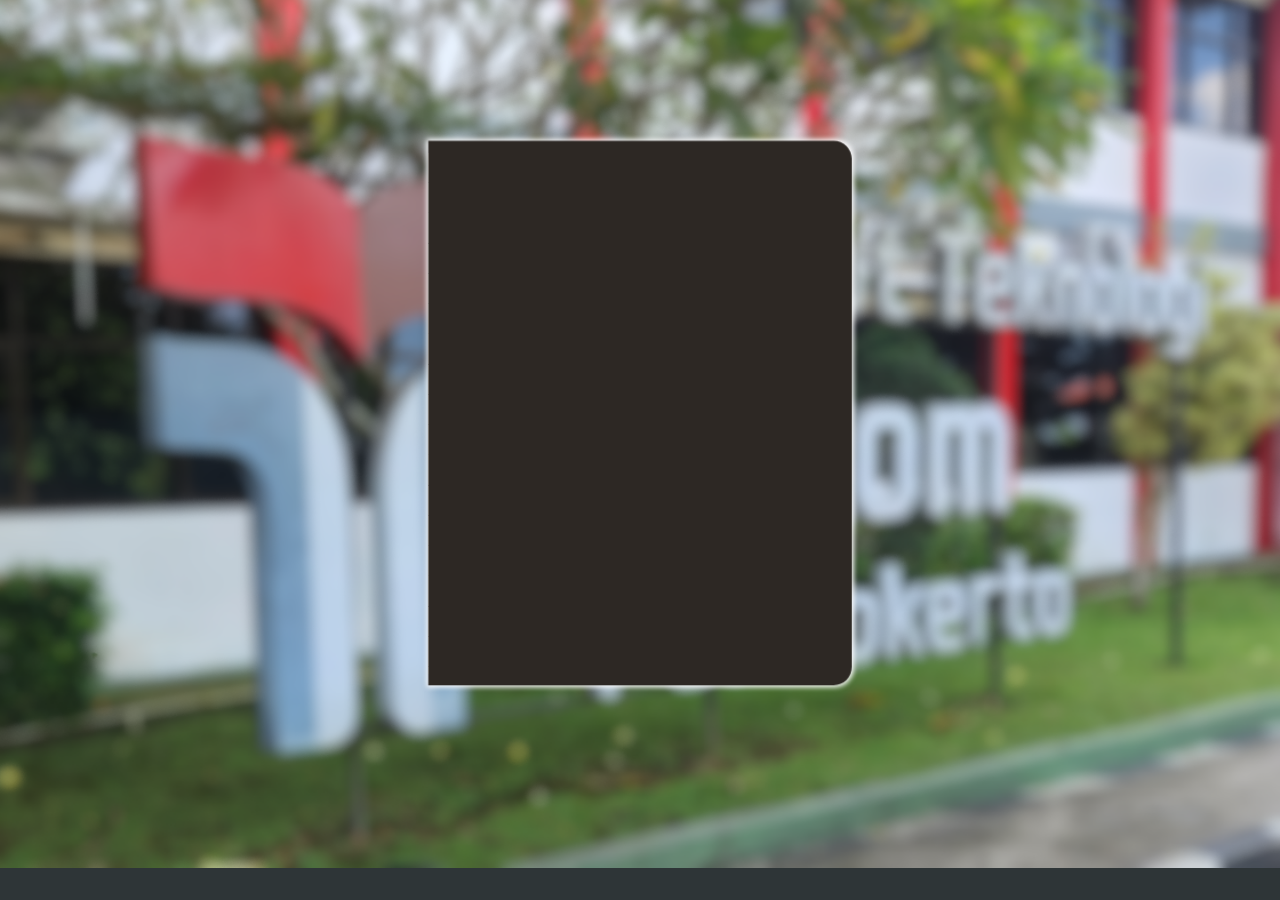
==== testing.html @ c2d32162 "19 August" ====
<!DOCTYPE html>
<html lang="en">
  <head>
    <meta charset="UTF-8" />
    <meta name="viewport" content="width=device-width, initial-scale=1.0" />
    <title>Document</title>

    <link rel="stylesheet" href="style.css" />
    <link
      rel="stylesheet"
      href="https://cdnjs.cloudflare.com/ajax/libs/font-awesome/6.4.0/css/all.min.css"
    />
  </head>
  <body>
    <div class="book">
      <input type="checkbox" id="checkbox-cover" />
      <input type="checkbox" id="checkbox-page1" />
      <input type="checkbox" id="checkbox-page2" />
      <input type="checkbox" id="checkbox-page3" />
      <input type="checkbox" id="checkbox-page4" />
      <input type="checkbox" id="checkbox-page5" />
      <input type="checkbox" id="checkbox-page6" />
      <input type="checkbox" id="checkbox-page7" />
      <input type="checkbox" id="checkbox-page8" />
      <input type="checkbox" id="checkbox-page9" />
      <input type="checkbox" id="checkbox-page10" />
      <input type="checkbox" id="checkbox-page11" />
      <input type="checkbox" id="checkbox-page12" />
      <input type="checkbox" id="checkbox-page13" />
      <input type="checkbox" id="checkbox-page14" />
      <input type="checkbox" id="checkbox-page15" />
      
      <div class="book">
        <div class="cover">
          <label for="checkbox-cover"></label>
        </div>

        <!-- Page 1 -->
        <div class="page" id="page1">
          <div class="front-page">
            <h2>Pertemuan</h2>
            <p style="padding-top: 10px;">
              Dilorong kampus yang ramai,
            </p>
            <p style="padding-top: 1px;">
              Aku melihatmu pertama kali,
            </p>
            <p style="padding-top: 1px;">
              Tanpa kata yang melambung tinggi,
            </p>
            <p style="padding-top: 1px;">
              Kamu menyapaku, ...
            </p><br>
            <p></p>
            <p style="padding-top: 1px;">
              Kehadiranmu membawa nuansa baru,
            </p>
            <p style="padding-top: 1px;">
              Menjadi tokoh utama dalam kisah,
            </p> 
            <p style="padding-top: 1px;">
              Yang tertulis dalam buku,
            </p>
            <p style="padding-top: 1px;">
              Menjadi cerita yang sederhana
            </p>
            <label class="prev" for="checkbox-cover">
              <i class="fas fa-chevron-left"></i>
            </label>
            <label class="next" for="checkbox-page1">
              <i class="fas fa-chevron-right"></i>
            </label>
          </div>
          <div class="back-page">
            <img src="page1.png" />
            <label class="prev" for="checkbox-page1">
              <i class="fas fa-chevron-left"></i>
            </label>
          </div>
        </div>

        <!-- Page 2 -->
        <div class="page" id="page2">
          <div class="front-page">
            <h2>Kamu</h2>
            <img src="layer1.png" alt="">
            <p style="padding-top: 10px;">
              Ditengah gurun pasir yang gersang,
            </p>
            <p style="padding-top: 1px;">
              Aku berjalan mencari harapan,
            </p>
            <p style="padding-top: 1px;">
              Yang bukan sekedar fatamorgana,
            </p>
            <p style="padding-top: 1px;">
              Dibawah terik sang matahari,
            </p>
            <p style="padding-top: 1px;">
              Ku tundukkan kepala,
            </p>
            <p style="padding-top: 1px;">
              mencium permadani terbang yang ku tunggangi,
            </p> 
            <p style="padding-top: 1px;">
              Memohon kepada Tuhan, untuk selalu didekatkan
            </p>
            <label class="prev" for="checkbox-page1">
              <i class="fas fa-chevron-left"></i>
            </label>
            <label class="next" for="checkbox-page2">
              <i class="fas fa-chevron-right"></i>
            </label>
          </div>
          <div class="back-page">
            <img src="page3.png" style="height: 90%; margin-top: 20px;"/>
            <label class="prev" for="checkbox-page2">
              <i class="fas fa-chevron-left"></i>
            </label>
          </div>
        </div>

        <!-- Page 3 -->
        <div class="page" id="page3">
          <div class="front-page">
            <h2>Harapan</h2>
            <p style="padding-top: 10px;">
              Lorem ipsum dolor sit amet consectetur,
            </p>
            <p style="padding-top: 1px;">
              Lorem ipsum dolor sit amet consectetur,
            </p>
            <p style="padding-top: 1px;">
              Lorem ipsum dolor sit amet consectetur,
            </p>
            <p style="padding-top: 1px;">
              Lorem ipsum dolor sit amet consectetur,
            </p>
            <p style="padding-top: 1px;">
              Lorem ipsum dolor sit amet consectetur,
            </p>
            <p style="padding-top: 1px;">
              Lorem ipsum dolor sit amet consectetur,
            </p> 
            <p style="padding-top: 1px;">
              Lorem ipsum dolor sit amet consectetur,
            </p>
            <label class="prev" for="checkbox-page2">
              <i class="fas fa-chevron-left"></i>
            </label>
            <label class="next" for="checkbox-page3">
              <i class="fas fa-chevron-right"></i>
            </label>
          </div>
        </div>

        <!-- Halaman Tambahan (4-15) -->
        <!-- Page 4 -->
        <div class="page" id="page4">
          <div class="front-page">
            <h2>Judul Halaman 4</h2>
            <p>Konten halaman 4...</p>
            <label class="prev" for="checkbox-page3">
              <i class="fas fa-chevron-left"></i>
            </label>
            <label class="next" for="checkbox-page5">
              <i class="fas fa-chevron-right"></i>
            </label>
          </div>
        </div>

        <!-- Page 5 -->
        <div class="page" id="page5">
          <div class="front-page">
            <h2>Judul Halaman 5</h2>
            <p>Konten halaman 5...</p>
            <label class="prev" for="checkbox-page4">
              <i class="fas fa-chevron-left"></i>
            </label>
            <label class="next" for="checkbox-page6">
              <i class="fas fa-chevron-right"></i>
            </label>
          </div>
        </div>

        <!-- Page 6 -->
        <div class="page" id="page6">
          <div class="front-page">
            <h2>Judul Halaman 6</h2>
            <p>Konten halaman 6...</p>
            <label class="prev" for="checkbox-page5">
              <i class="fas fa-chevron-left"></i>
            </label>
            <label class="next" for="checkbox-page7">
              <i class="fas fa-chevron-right"></i>
            </label>
          </div>
        </div>

        <!-- Page 7 -->
        <div class="page" id="page7">
          <div class="front-page">
            <h2>Judul Halaman 7</h2>
            <p>Konten halaman 7...</p>
            <label class="prev" for="checkbox-page6">
              <i class="fas fa-chevron-left"></i>
            </label>
            <label class="next" for="checkbox-page8">
              <i class="fas fa-chevron-right"></i>
            </label>
          </div>
        </div>

        <!-- Page 8 -->
        <div class="page" id="page8">
          <div class="front-page">
            <h2>Judul Halaman 8</h2>
            <p>Konten halaman 8...</p>
            <label class="prev" for="checkbox-page7">
              <i class="fas fa-chevron-left"></i>
            </label>
            <label class="next" for="checkbox-page9">
              <i class="fas fa-chevron-right"></i>
            </label>
          </div>
        </div>

        <!-- Page 9 -->
        <div class="page" id="page9">
          <div class="front-page">
            <h2>Judul Halaman 9</h2>
            <p>Konten halaman 9...</p>
            <label class="prev" for="checkbox-page8">
              <i class="fas fa-chevron-left"></i>
            </label>
            <label class="next" for="checkbox-page10">
              <i class="fas fa-chevron-right"></i>
            </label>
          </div>
        </div>

        <!-- Page 10 -->
        <div class="page" id="page10">
          <div class="front-page">
            <h2>Judul Halaman 10</h2>
            <p>Konten halaman 10...</p>
            <label class="prev" for="checkbox-page9">
              <i class="fas fa-chevron-left"></i>
            </label>
            <label class="next" for="checkbox-page11">
              <i class="fas fa-chevron-right"></i>
            </label>
          </div>
        </div>

        <!-- Page 11 -->
        <div class="page" id="page11">
          <div class="front-page">
            <h2>Judul Halaman 11</h2>
            <p>Konten halaman 11...</p>
            <label class="prev" for="checkbox-page10">
              <i class="fas fa-chevron-left"></i>
            </label>
            <label class="next" for="checkbox-page12">
              <i class="fas fa-chevron-right"></i>
            </label>
          </div>
        </div>

        <!-- Page 12 -->
        <div class="page" id="page12">
          <div class="front-page">
            <h2>Judul Halaman 12</h2>
            <p>Konten halaman 12...</p>
            <label class="prev" for="checkbox-page11">
              <i class="fas fa-chevron-left"></i>
            </label>
            <label class="next" for="checkbox-page13">
              <i class="fas fa-chevron-right"></i>
            </label>
          </div>
        </div>

        <!-- Page 13 -->
        <div class="page" id="page13">
          <div class="front-page">
            <h2>Judul Halaman 13</h2>
            <p>Konten halaman 13...</p>
            <label class="prev" for="checkbox-page12">
              <i class="fas fa-chevron-left"></i>
            </label>
            <label class="next" for="checkbox-page14">
              <i class="fas fa-chevron-right"></i>
            </label>
          </div>
        </div>

        <!-- Page 14 -->
        <div class="page" id="page14">
          <div class="front-page">
            <h2>Judul Halaman 14</h2>
            <p>Konten halaman 14...</p>
            <label class="prev" for="checkbox-page13">
              <i class="fas fa-chevron-left"></i>
            </label>
            <label class="next" for="checkbox-page15">
              <i class="fas fa-chevron-right"></i>
            </label>
          </div>
        </div>

        <!-- Page 15 -->
        <div class="page" id="page15">
          <div class="front-page">
            <h2>Judul Halaman 15</h2>
            <p>Konten halaman 15...</p>
            <label class="prev" for="checkbox-page14">
              <i class="fas fa-chevron-left"></i>
            </label>
          </div>
        </div>
        
      </div>
    </div>
  </body>
</html>
---- style.css ----
body {
	font-family: "Poppins", sans-serif;
	background-color: #2e3537;
	height: 90vh;
	display: flex;
	align-items: center;
	justify-content: center;
    background-image: url(bg.png);
    background-size: contain;
    background-repeat: no-repeat;
    background-size: 100%; /* Gambar akan memiliki ukuran 50% dari lebar dan tinggi elemen body */
    background-position: center; /* Gambar ditempatkan di tengah */
}

.book {
	width: 350px;
	height: 450px;
	position: relative;
	transition-duration: 1s;
	perspective: 1500;
}
.book {
    transform: scale(1.1);
    /* Other styling properties */
}

input {
	display: none;
}

.cover, .back-cover {
	background-color: #2D2824;
	width: 100%;
	height: 100%;
	border-radius: 0 15px 15px 0;
	box-shadow: 0 0 5px rgb(41, 41, 41);
	display: flex;
	align-items: center;
	justify-content: center;
	transform-origin: center left;
    box-shadow: 0 0 4px 1px rgb(255, 255, 255);
}

.cover {
	position: absolute;
	z-index: 16;
	transition: transform 1s;
}

.cover label {
	width: 100%;
	height: 100%;
	cursor: pointer;
}

.back-cover {
	position: relative;
	z-index: -1;
}

.page {
	position: absolute;
	background-color: rgb(230, 226, 198);
	width: 330px;
	height: 430px;
	border-radius: 0 15px 15px 0;
	margin-top: 10px;
	transform-origin: left;
	transform-style: preserve-3d;
	transform: rotateY(0deg);
	transition-duration: 2.5s;
}

.page img {
	width: 100%;
	height: 100%;
	border-radius: 15px 0 0 15px;
}

.front-page {
	position: absolute;
	width: 100%;
	height: 100%;
	backface-visibility: hidden;
	box-sizing: border-box;
	padding: 1rem;
	background: repeating-linear-gradient(
		to bottom,
		rgb(230, 226, 198),
		rgb(230, 226, 198) 24px,
		#000000 25px
	);
	font-family: "Poppins", sans-serif;
	font-size: 16px; /* Pastikan ukuran font konsisten */
	line-height: 24px; /* Sesuaikan dengan tinggi garis */
}

.front-page h2{
	margin-top: 8px;
}

.front-page p {
	margin: 0; /* Hilangkan margin default */
	padding-left: 5px; /* Opsional, untuk memberi jarak dari garis kiri */
}


.back-page {
	transform: rotateY(180deg);
	position: absolute;
	width: 100%;
	height: 100%;
	backface-visibility: hidden;
	z-index: 99;
}

.back-page img{
	padding-left: 50px;
	margin-top: -25px;
	width: 275px;
	height: 500px;
}

.ribbon {
    position: absolute;
    bottom: -30px; /* Mengatur posisi pita sedikit di bawah buku */
    left: 5%;
    width: 20px;
    height: 100px;
    background-color: #12100e; /* Warna pita */
    color: white;
	cursor: pointer;
    text-align: center;
	z-index: -1;
    line-height: 40px;
    font-size: 16px;
    font-weight: bold;
    border-radius: 0 0 5px 5px; /* Memberikan sedikit lengkungan di sudut bawah */
    box-shadow: 0 3px 6px rgb(255, 255, 255);
  }

  .ribbon::before {
    left: -10px;
    border-color: #B65FCF transparent transparent transparent; /* Warna pita pada segitiga kiri */
  }
  
  .ribbon::after {
    right: -10px;
    border-color: #B65FCF transparent transparent transparent; /* Warna pita pada segitiga kanan */
  }
  

.next, .prev {
	position: absolute;
	bottom: 1em;
	cursor: pointer;
    color: black; 
}

.next {
	right: 1em;
}

.prev {
	left: 1em;
}

.front-page .prev{
	display: none;
}

.front-page img{
	display: none;
}

#page1 {
	z-index: 15;
}

#page2 {
	z-index: 14;
}

#page3 {
	z-index: 13;
}

#page4 {
	z-index: 12;
}
#page5 {
	z-index: 11;
}
#page6 {
	z-index: 10;
}
#page7 {
	z-index: 9;
}
#page8 {
	z-index: 8;
}
#page9 {
	z-index: 7;
}
#page10 {
	z-index: 6;
}
#page11 {
	z-index: 5;
}
#page12 {
	z-index: 4;
}
#page13 {
	z-index: 3;
}
#page14 {
	z-index: 2;
}
#page15 {
	z-index: 1;
}

#checkbox-cover:checked ~ .book {
	transform: translateX(200px);
}

#checkbox-cover:checked ~ .book .cover {
	transition: transform 1.5s, z-index 0.5s 0.5s;
	transform: rotateY(-180deg);
	z-index: 1;
}

#checkbox-cover:checked ~ .book .page {
	transition: transform 1.5s, z-index 0.01s 0.5s;
	box-shadow: 0 0 3px rgb(99, 98, 98);
}

#checkbox-page1:checked ~ .book #page1 {
	transform: rotateY(-180deg);
	z-index: 2;
}

#checkbox-page2:checked ~ .book #page2 {
	transform: rotateY(-180deg);
	z-index: 3;
}

#checkbox-page3:checked ~ .book #page3 {
	transform: rotateY(-180deg);
	z-index: 4;
}
#checkbox-page4:checked ~ .book #page4 {
	transform: rotateY(-180deg);
	z-index: 5;
}
#checkbox-page5:checked ~ .book #page5 {
	transform: rotateY(-180deg);
	z-index: 6;
}
#checkbox-page6:checked ~ .book #page6 {
	transform: rotateY(-180deg);
	z-index: 7;
}
#checkbox-page7:checked ~ .book #page7 {
	transform: rotateY(-180deg);
	z-index: 8;
}
#checkbox-page8:checked ~ .book #page8 {
	transform: rotateY(-180deg);
	z-index: 9;
}
#checkbox-page9:checked ~ .book #page9 {
	transform: rotateY(-180deg);
	z-index: 10;
}
#checkbox-page10:checked ~ .book #page10 {
	transform: rotateY(-180deg);
	z-index: 11;
}
#checkbox-page11:checked ~ .book #page11 {
	transform: rotateY(-180deg);
	z-index: 12;
}
#checkbox-page12:checked ~ .book #page12 {
	transform: rotateY(-180deg);
	z-index: 13;
}
#checkbox-page13:checked ~ .book #page13 {
	transform: rotateY(-180deg);
	z-index: 14;
}
#checkbox-page14:checked ~ .book #page14 {
	transform: rotateY(-180deg);
	z-index: 15;
}
#checkbox-page15:checked ~ .book #page15 {
	transform: rotateY(-180deg);
	z-index: 16;
}

#background-music {
    display: none; /* Menyembunyikan kontrol audio */
}

/* Media query for mobile devices */
@media (max-width: 600px){
	body {
		background-size: auto;
		background-repeat: no-repeat;
		background-position: center; /* Gambar ditempatkan di tengah */
	}

	#checkbox-cover:checked ~ .book {
		transform: none
	}

	.back-page .prev{
		display: none;
	}

	.front-page .prev{
		display: block;
	}

	.front-page h2{
		margin-bottom: 27px;
	}

	.front-page p {
		padding-top: 35px;
	}

	.front-page img{
		display: block;
		padding-left: 25px;
		width: 250px;
		height: 100px;
		padding-bottom: 17px;
	}

	.back-page img{
		display: none;
	}
}
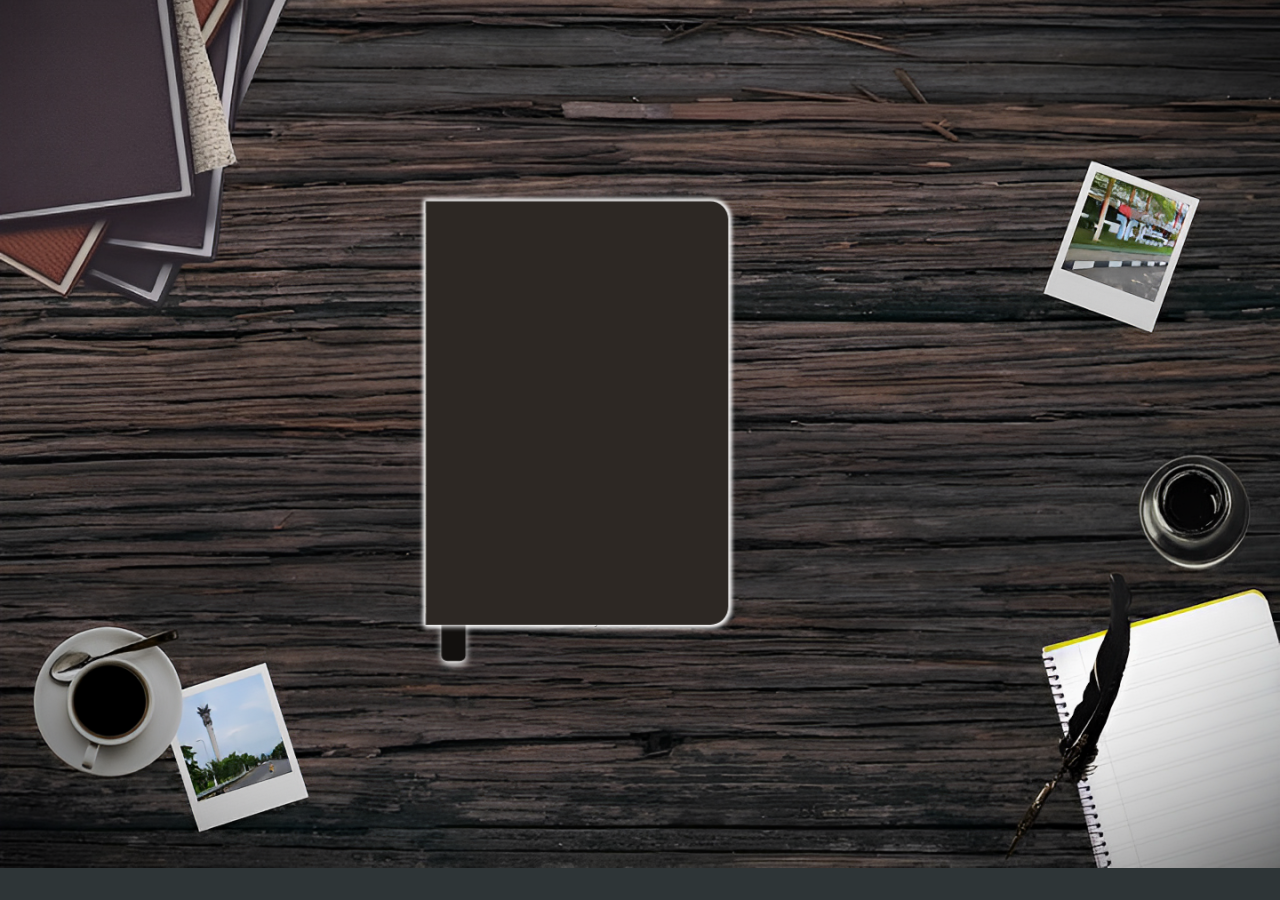
==== commit a254b0a1: "new" ====
--- a/testing.html
+++ b/testing.html
@@ -12,315 +12,514 @@
     />
   </head>
   <body>
+    
     <div class="book">
-      <input type="checkbox" id="checkbox-cover" />
-      <input type="checkbox" id="checkbox-page1" />
-      <input type="checkbox" id="checkbox-page2" />
-      <input type="checkbox" id="checkbox-page3" />
-      <input type="checkbox" id="checkbox-page4" />
-      <input type="checkbox" id="checkbox-page5" />
-      <input type="checkbox" id="checkbox-page6" />
-      <input type="checkbox" id="checkbox-page7" />
-      <input type="checkbox" id="checkbox-page8" />
-      <input type="checkbox" id="checkbox-page9" />
-      <input type="checkbox" id="checkbox-page10" />
-      <input type="checkbox" id="checkbox-page11" />
-      <input type="checkbox" id="checkbox-page12" />
-      <input type="checkbox" id="checkbox-page13" />
-      <input type="checkbox" id="checkbox-page14" />
-      <input type="checkbox" id="checkbox-page15" />
-      
-      <div class="book">
-        <div class="cover">
-          <label for="checkbox-cover"></label>
+        <input type="checkbox" id="checkbox-cover" />
+        <input type="checkbox" id="checkbox-page1" />
+        <input type="checkbox" id="checkbox-page2" />
+        <input type="checkbox" id="checkbox-page3" />
+        <input type="checkbox" id="checkbox-page4" />
+        <input type="checkbox" id="checkbox-page5" />
+        <input type="checkbox" id="checkbox-page6" />
+        <input type="checkbox" id="checkbox-page7" />
+        <input type="checkbox" id="checkbox-page8" />
+        <input type="checkbox" id="checkbox-page9" />
+        <input type="checkbox" id="checkbox-page10" />
+        <input type="checkbox" id="checkbox-page11" />
+        <input type="checkbox" id="checkbox-page12" />
+        <input type="checkbox" id="checkbox-page13" />
+        <input type="checkbox" id="checkbox-page14" />
+        <input type="checkbox" id="checkbox-page15" />
+        <div class="book">
+            <div class="cover">
+                <label for="checkbox-cover"></label>
+            </div>
+            <div class="page" id="page1">
+                <div class="front-page" style="text-align: center;">
+                    <div class="warning"></div>
+                    <h2>...</h2>
+                    <p style="padding-top: 10px;">
+                        ...
+                    </p>
+
+                    <label class="prev" for="checkbox-cover"
+                        ><i class="fas fa-chevron-left"></i
+                    ></label>
+                    <label class="next" for="checkbox-page1"
+                        ><i class="fas fa-chevron-right"></i
+                    ></label>
+                </div>
+                <div class="back-page">
+                    <img src="page1.png" />
+                    <label class="prev" for="checkbox-page1"
+                        ><i class="fas fa-chevron-left"></i
+                    ></label>
+                </div>
+            </div>
+            <div class="page" id="page2">
+                <div class="front-page">
+                    <h2>...</h2>
+                    <div class="text-with-image">
+                        <img src="layer1.png" alt="Image">
+                        <div class="text-wrapper">
+                            <p class="first-line">Tentangmu,</p>
+                            <p class="second-line">Yang takan cukup jika kutulis dalam buku,</p>
+                            <p class="third-line">Yang takan selesai jika ku obrolkan dalam semalam,</p>
+                        </div>
+                    </div>
+                    <p class="below-image">Yang tak pernah bosan ku ceritakan pada Tuhan, Yang selalu berputar-putar dalam pikiranku, Ini tentangmu, Yang menjadi tokoh utama dalam ceritaku.</p>
+                    <label class="prev" for="checkbox-page1"><i class="fas fa-chevron-left"></i></label>
+                    <label class="next" for="checkbox-page2"><i class="fas fa-chevron-right"></i></label>
+                </div>                
+                <div class="back-page">
+                    <img src="page3.png" style="height: 90%; margin-top: 20px;"/>
+                    <label class="prev" for="checkbox-page2"
+                        ><i class="fas fa-chevron-left"></i
+                    ></label>
+                </div>
+            </div>
+            <div class="page" id="page3">
+                <div class="front-page">
+                    <h2>...</h2>
+                    <img src="layer1.png" alt="">
+                    <p style="padding-top: 10px;">
+                        Saat aku memulai dunia yang baru di perkuliahan,
+                    </p>
+                    <p style="padding-top: 1px;">
+                        Aku melihatmu duduk di ruangan yang sama,
+                    </p>
+                    <p style="padding-top: 1px;">
+                        Tanpa aba-aba kamu menyapaku,
+                    </p>
+                    <p style="padding-top: 1px;">
+                        Kubalasa dengan memperkenalkan diriku,
+                    </p>
+                    <p style="padding-top: 1px;">
+                        Aku kira kita hanya akan berteman,
+                    </p>
+                    <p style="padding-top: 1px;">
+                        Ternyata aku menyimpan perasaan,
+                    </p> 
+                    <label class="prev" for="checkbox-page2"
+                        ><i class="fas fa-chevron-left"></i
+                    ></label>
+                    <label class="next" for="checkbox-page3"
+                        ><i class="fas fa-chevron-right"></i
+                    ></label>
+                </div>
+                <div class="back-page">
+                    <img src="page3.png" style="height: 90%; margin-top: 20px;"/>
+                    <label class="prev" for="checkbox-page3"
+                        ><i class="fas fa-chevron-left"></i
+                    ></label>
+                </div>
+            </div>
+            <div class="page" id="page4">
+                <div class="front-page">
+                    <h2>...</h2>
+                    <img src="layer1.png" alt="">
+                    <p style="padding-top: 10px;">
+                        Aku jatuh cinta terlalu dalam,
+                    </p>
+                    <p style="padding-top: 1px;">
+                        Sampai-sampai temanku memperingatkanku
+                    </p>
+                    <p style="padding-top: 1px;">
+                        untuk jangan terlalu berlebihan. Dia pun bertanya,
+                    </p>
+                    <p style="padding-top: 1px;">
+                        sampai kapan aku akan seperti ini?
+                    </p>
+                    <p style="padding-top: 1px;">
+                        Mungkin sampai Tuhan mencabut perasaan ini
+                    </p>
+                    <p style="padding-top: 1px;">
+                        dari dalam hatiku,
+                    </p> 
+                    <p style="padding-top: 1px;">
+                        Aku harap itu tak pernah terjadi.
+                    </p>
+                    <label class="prev" for="checkbox-page3"
+                        ><i class="fas fa-chevron-left"></i
+                    ></label>
+                    <label class="next" for="checkbox-page4"
+                        ><i class="fas fa-chevron-right"></i
+                    ></label>
+                </div>
+                <div class="back-page">
+                    <img src="page3.png" style="height: 90%; margin-top: 20px;"/>
+                    <label class="prev" for="checkbox-page4"
+                        ><i class="fas fa-chevron-left"></i
+                    ></label>
+                </div>
+            </div>
+            <div class="page" id="page5">
+                <div class="front-page">
+                    <h2>...</h2>
+                    <img src="layer1.png" alt="">
+                    <p style="padding-top: 10px;">
+                        Aku tau aku bisa jatuh cinta lagi ,
+                    </p>
+                    <p style="padding-top: 1px;">
+                        Kepada orang yang mungkin baru ku kenal,
+                    </p>
+                    <p style="padding-top: 1px;">
+                        Dengan perasaan yang sama
+                    </p>
+                    <p style="padding-top: 1px;">
+                        seperti yang kurasakan padamu saat ini,
+                    </p>
+                    <p style="padding-top: 1px;">
+                        Atau mungkin lebih besar,
+                    </p>
+                    <p style="padding-top: 1px;">
+                        Tapi ini bukan tentang berlebihannya pikiranku,
+                    </p> 
+                    <p style="padding-top: 1px;">
+                        Ini tentang aku yang saat ini cuma mau kamu.
+                    </p>
+                    <label class="prev" for="checkbox-page4"
+                        ><i class="fas fa-chevron-left"></i
+                    ></label>
+                    <label class="next" for="checkbox-page5"
+                        ><i class="fas fa-chevron-right"></i
+                    ></label>
+                </div>
+                <div class="back-page">
+                    <img src="page3.png" style="height: 90%; margin-top: 20px;"/>
+                    <label class="prev" for="checkbox-page5"
+                        ><i class="fas fa-chevron-left"></i
+                    ></label>
+                </div>
+            </div>
+            <div class="page" id="page6">
+                <div class="front-page">
+                    <h2>...</h2>
+                    <img src="layer1.png" alt="">
+                    <p style="padding-top: 10px;">
+                        Aku adalah seorang musafir,
+                    </p>
+                    <p style="padding-top: 1px;">
+                        Yang berjalan ditengah padang harapan mencari oasis kebahagiaan, bukan sekedar fatamorgana.
+                    </p>
+                    <!-- <p style="padding-top: 1px;">
+                        Bukan sekedar fatamorgana,
+                    </p> -->
+                    <p style="padding-top: 1px;">
+                        Aku adalah aladin,
+                    </p>
+                    <p style="padding-top: 1px;">
+                        Yang duduk diatas permadani terbang,
+                    </p>
+                    <p style="padding-top: 1px;">
+                        Sambil kucium dan kubisikan segalanya padanya,
+                    </p> 
+                    <p style="padding-top: 1px;">
+                        Berharap didengar oleh Sang Pencipta.
+                    </p>
+                    <label class="prev" for="checkbox-page5"
+                        ><i class="fas fa-chevron-left"></i
+                    ></label>
+                    <label class="next" for="checkbox-page6"
+                        ><i class="fas fa-chevron-right"></i
+                    ></label>
+                </div>
+                <div class="back-page">
+                    <img src="page3.png" style="height: 90%; margin-top: 20px;"/>
+                    <label class="prev" for="checkbox-page6"
+                        ><i class="fas fa-chevron-left"></i
+                    ></label>
+                </div>
+            </div>
+            <div class="page" id="page7">
+                <div class="front-page">
+                    <h2>...</h2>
+                    <img src="layer1.png" alt="">
+                    <p style="padding-top: 10px;">
+                        Temanku pernah bertanya padaku,
+                    </p>
+                    <p style="padding-top: 1px;">
+                        Apa arti kebahagiaan bagiku?
+                    </p>
+                    <p style="padding-top: 1px;">
+                        Kujawab bahwa bahagia itu ketika kita mendapatkan apa yang kita mau,
+                    </p>
+                    <p style="padding-top: 1px;">
+                        Namun, sepertinya aku salah.
+                    </p>
+                    <p style="padding-top: 1px;">
+                        Saat aku mendapatkan apa yang aku mau, aku belum tentu bahagia.
+                    </p>
+                    <p style="padding-top: 1px;">
+                        Mungkin, bahagia itu ketika kita bisa mensyukuri
+                    </p> 
+                    <p style="padding-top: 1px;">
+                        apapun yang kita punya.
+                    </p>
+                    <label class="prev" for="checkbox-page6"
+                        ><i class="fas fa-chevron-left"></i
+                    ></label>
+                    <label class="next" for="checkbox-page7"
+                        ><i class="fas fa-chevron-right"></i
+                    ></label>
+                </div>
+                <div class="back-page">
+                    <img src="page3.png" style="height: 90%; margin-top: 20px;"/>
+                    <label class="prev" for="checkbox-page7"
+                        ><i class="fas fa-chevron-left"></i
+                    ></label>
+                </div>
+            </div>
+            <div class="page" id="page8">
+                <div class="front-page">
+                    <h2>...</h2>
+                    <img src="layer1.png" alt="">
+                    <p style="padding-top: 10px;">
+                        Aku pernah bermimpi menjadi Spiderman,
+                    </p>
+                    <p style="padding-top: 1px;">
+                        Aku juga pernah bermimpi menjadi tokoh komik, mempunyai teman doraemon,
+                    </p>
+                    <p style="padding-top: 1px;">
+                        tinggal di bulan, atau mengalahkan penjahat yang menyerang sekolah.
+                    </p>
+                    <p style="padding-top: 1px;">
+                        Dari banyaknya mimpi yang pernah aku alami,
+                    </p>
+                    <p style="padding-top: 1px;">
+                        Ada satu mimpi yang aku suka dan aku semogakan
+                    </p>
+                    <p style="padding-top: 1px;">
+                        untuk menjadi kenyataan,
+                    </p> 
+                    <p style="padding-top: 1px;">
+                        Yaitu bersamamu selamanya.
+                    </p>
+                    <label class="prev" for="checkbox-page7"
+                        ><i class="fas fa-chevron-left"></i
+                    ></label>
+                    <label class="next" for="checkbox-page8"
+                        ><i class="fas fa-chevron-right"></i
+                    ></label>
+                </div>
+                <div class="back-page">
+                    <img src="page3.png" style="height: 90%; margin-top: 20px;"/>
+                    <label class="prev" for="checkbox-page8"
+                        ><i class="fas fa-chevron-left"></i
+                    ></label>
+                </div>
+            </div>
+            <div class="page" id="page9">
+                <div class="front-page">
+                    <h2>...</h2>
+                    <img src="layer1.png" alt="">
+                    <p style="padding-top: 10px;">
+                        Suatu hari, kamu bertanya padaku apa yang membuatku
+                    </p>
+                    <p style="padding-top: 1px;">
+                        suka denganmu. Aku bingung menjawabnya, 
+                    </p>
+                    <p style="padding-top: 1px;">
+                        kamu berhasil membunuhku dengan pertanyaanmu.
+                    </p>
+                    <p style="padding-top: 1px;">
+                        Aku tak bisa menjawabnya.
+                    </p>
+                    <p style="padding-top: 1px;">
+                        Karena aku suka padamu karena itu kamu,
+                    </p>
+                    <label class="prev" for="checkbox-page8"
+                        ><i class="fas fa-chevron-left"></i
+                    ></label>
+                    <label class="next" for="checkbox-page9"
+                        ><i class="fas fa-chevron-right"></i
+                    ></label>
+                </div>
+                <div class="back-page">
+                    <img src="page3.png" style="height: 90%; margin-top: 20px;"/>
+                    <label class="prev" for="checkbox-page9"
+                        ><i class="fas fa-chevron-left"></i
+                    ></label>
+                </div>
+            </div>
+            <div class="page" id="page10">
+                <div class="front-page">
+                    <h2>...</h2>
+                    <img src="layer1.png" alt="">
+                    <p style="padding-top: 10px;">
+                        Ada banyak doa yang pernah ku amalkan.
+                    </p>
+                    <p style="padding-top: 1px;">
+                        Doa menjadi orang sukses, doa menjadi pintar, 
+                    </p>
+                    <p style="padding-top: 1px;">
+                        doa makan, doa tidur, bahkan doa buka puasa.
+                    </p>
+                    <p style="padding-top: 1px;">
+                        Bukan mau sombong,
+                    </p>
+                    <p style="padding-top: 1px;">
+                        Tetapi selain doa orang tua, ada satu doaku yang paling serius. 
+                    </p>
+                    <p style="padding-top: 1px;">
+                        Yaitu ketiak aku mengamalkan doa Nabi Daud
+                    </p> 
+                    <p style="padding-top: 1px;">
+                        sambil ku sebut namamu
+                    </p>
+                    <label class="prev" for="checkbox-page9"
+                        ><i class="fas fa-chevron-left"></i
+                    ></label>
+                    <label class="next" for="checkbox-page10"
+                        ><i class="fas fa-chevron-right"></i
+                    ></label>
+                </div>
+                <div class="back-page">
+                    <img src="page3.png" style="height: 90%; margin-top: 20px;"/>
+                    <label class="prev" for="checkbox-page10"
+                        ><i class="fas fa-chevron-left"></i
+                    ></label>
+                </div>
+            </div>
+            <div class="page" id="page11">
+                <div class="front-page">
+                    <h2>...</h2>
+                    <img src="layer1.png" alt="">
+                    <p style="padding-top: 10px;">
+                        Aku tau kamu banyak yang suka.
+                    </p>
+                    <p style="padding-top: 1px;">
+                        Teman lamamu, masalalu mu, bapak-bapak tentara,
+                    </p>
+                    <p style="padding-top: 1px;">
+                        atau mungkin sepupumu juga.
+                    </p>
+                    <p style="padding-top: 1px;">
+                        Terserahlah, aku tidak peduli.
+                    </p>
+                    <p style="padding-top: 1px;">
+                        Dengan tubuh kecil ini, aku tak akan gentar sedikitpun.
+                    </p> 
+                    <label class="prev" for="checkbox-page10"
+                        ><i class="fas fa-chevron-left"></i
+                    ></label>
+                    <label class="next" for="checkbox-page11"
+                        ><i class="fas fa-chevron-right"></i
+                    ></label>
+                </div>
+                <div class="back-page">
+                    <img src="page3.png" style="height: 90%; margin-top: 20px;"/>
+                    <label class="prev" for="checkbox-page11"
+                        ><i class="fas fa-chevron-left"></i
+                    ></label>
+                </div>
+            </div>
+            <div class="page" id="page12">
+                <div class="front-page">
+                    <h2>Selamat Tidur</h2>
+                    <img src="layer1.png" alt="">
+                    <p style="padding-top: 10px;">
+                        Selamat tidur,
+                    </p>
+                    <p style="padding-top: 1px;">
+                        Tidurlah dengan senyuman,
+                    </p>
+                    <p style="padding-top: 1px;">
+                        Lupakan semua hal buruk di hari ini,
+                    </p>
+                    <p style="padding-top: 1px;">
+                        Bawa kebahagiaan kedalam mimpimu,
+                    </p>
+                    <p style="padding-top: 1px;">
+                        Sambut hari esok dengan penuh semangat dan senyuman,
+                    </p>
+                    <p style="padding-top: 1px;">
+                        Ingatlah bahwa ada orang yang ingin bertemu dedngan mu disetiap pagi,
+                    </p> 
+                    <p style="padding-top: 1px;">
+                        Istirahatlah.
+                    </p>
+                    <label class="prev" for="checkbox-page11"
+                        ><i class="fas fa-chevron-left"></i
+                    ></label>
+                    <label class="next" for="checkbox-page12"
+                        ><i class="fas fa-chevron-right"></i
+                    ></label>
+                </div>
+                <div class="back-page">
+                    <img src="page3.png" style="height: 90%; margin-top: 20px;"/>
+                    <label class="prev" for="checkbox-page12"
+                        ><i class="fas fa-chevron-left"></i
+                    ></label>
+                </div>
+            </div>
+            <div class="page" id="page13">
+                <div class="front-page">
+                    <h2>...</h2>
+                    <img src="layer1.png" alt="">
+                    <p style="padding-top: 10px;">
+                        ...
+                    </p>
+                    <label class="prev" for="checkbox-page212"
+                        ><i class="fas fa-chevron-left"></i
+                    ></label>
+                    <label class="next" for="checkbox-page13"
+                        ><i class="fas fa-chevron-right"></i
+                    ></label>
+                </div>
+                <div class="back-page">
+                    <img src="page3.png" style="height: 90%; margin-top: 20px;"/>
+                    <label class="prev" for="checkbox-page13"
+                        ><i class="fas fa-chevron-left"></i
+                    ></label>
+                </div>
+            </div>
+            <div class="page" id="page14">
+                <div class="front-page">
+                    <h2>...</h2>
+                    <img src="layer1.png" alt="">
+                    <p style="padding-top: 10px;">
+                        ...
+                    </p>
+                    
+                    <label class="prev" for="checkbox-page13"
+                        ><i class="fas fa-chevron-left"></i
+                    ></label>
+                    <label class="next" for="checkbox-page14"
+                        ><i class="fas fa-chevron-right"></i
+                    ></label>
+                </div>
+                <div class="back-page">
+                    <img src="page3.png" style="height: 90%; margin-top: 20px;"/>
+                    <label class="prev" for="checkbox-page14"
+                        ><i class="fas fa-chevron-left"></i
+                    ></label>
+                </div>
+            </div>
+            <div class="page" id="page15">
+                <div class="front-page">
+                    <h2>...</h2>
+                    <p style="padding-top: 10px;">
+                        ...
+                    </p>
+                    
+                    <label class="prev" for="checkbox-page3"
+                        ><i class="fas fa-chevron-left"></i
+                    ></label>
+                </div>
+            </div>
+            <div class="back-cover"></div>
+            
+            <!-- Pita di bagian bawah -->
+            <div class="ribbon" id="ribbon"></div>
         </div>
+    </div>
+    
 
-        <!-- Page 1 -->
-        <div class="page" id="page1">
-          <div class="front-page">
-            <h2>Pertemuan</h2>
-            <p style="padding-top: 10px;">
-              Dilorong kampus yang ramai,
-            </p>
-            <p style="padding-top: 1px;">
-              Aku melihatmu pertama kali,
-            </p>
-            <p style="padding-top: 1px;">
-              Tanpa kata yang melambung tinggi,
-            </p>
-            <p style="padding-top: 1px;">
-              Kamu menyapaku, ...
-            </p><br>
-            <p></p>
-            <p style="padding-top: 1px;">
-              Kehadiranmu membawa nuansa baru,
-            </p>
-            <p style="padding-top: 1px;">
-              Menjadi tokoh utama dalam kisah,
-            </p> 
-            <p style="padding-top: 1px;">
-              Yang tertulis dalam buku,
-            </p>
-            <p style="padding-top: 1px;">
-              Menjadi cerita yang sederhana
-            </p>
-            <label class="prev" for="checkbox-cover">
-              <i class="fas fa-chevron-left"></i>
-            </label>
-            <label class="next" for="checkbox-page1">
-              <i class="fas fa-chevron-right"></i>
-            </label>
-          </div>
-          <div class="back-page">
-            <img src="page1.png" />
-            <label class="prev" for="checkbox-page1">
-              <i class="fas fa-chevron-left"></i>
-            </label>
-          </div>
-        </div>
+    <audio autoplay loop id="background-music">
+      <source src="mimpi.mp3" type="audio/mp3"/>
+    </audio>
 
-        <!-- Page 2 -->
-        <div class="page" id="page2">
-          <div class="front-page">
-            <h2>Kamu</h2>
-            <img src="layer1.png" alt="">
-            <p style="padding-top: 10px;">
-              Ditengah gurun pasir yang gersang,
-            </p>
-            <p style="padding-top: 1px;">
-              Aku berjalan mencari harapan,
-            </p>
-            <p style="padding-top: 1px;">
-              Yang bukan sekedar fatamorgana,
-            </p>
-            <p style="padding-top: 1px;">
-              Dibawah terik sang matahari,
-            </p>
-            <p style="padding-top: 1px;">
-              Ku tundukkan kepala,
-            </p>
-            <p style="padding-top: 1px;">
-              mencium permadani terbang yang ku tunggangi,
-            </p> 
-            <p style="padding-top: 1px;">
-              Memohon kepada Tuhan, untuk selalu didekatkan
-            </p>
-            <label class="prev" for="checkbox-page1">
-              <i class="fas fa-chevron-left"></i>
-            </label>
-            <label class="next" for="checkbox-page2">
-              <i class="fas fa-chevron-right"></i>
-            </label>
-          </div>
-          <div class="back-page">
-            <img src="page3.png" style="height: 90%; margin-top: 20px;"/>
-            <label class="prev" for="checkbox-page2">
-              <i class="fas fa-chevron-left"></i>
-            </label>
-          </div>
-        </div>
-
-        <!-- Page 3 -->
-        <div class="page" id="page3">
-          <div class="front-page">
-            <h2>Harapan</h2>
-            <p style="padding-top: 10px;">
-              Lorem ipsum dolor sit amet consectetur,
-            </p>
-            <p style="padding-top: 1px;">
-              Lorem ipsum dolor sit amet consectetur,
-            </p>
-            <p style="padding-top: 1px;">
-              Lorem ipsum dolor sit amet consectetur,
-            </p>
-            <p style="padding-top: 1px;">
-              Lorem ipsum dolor sit amet consectetur,
-            </p>
-            <p style="padding-top: 1px;">
-              Lorem ipsum dolor sit amet consectetur,
-            </p>
-            <p style="padding-top: 1px;">
-              Lorem ipsum dolor sit amet consectetur,
-            </p> 
-            <p style="padding-top: 1px;">
-              Lorem ipsum dolor sit amet consectetur,
-            </p>
-            <label class="prev" for="checkbox-page2">
-              <i class="fas fa-chevron-left"></i>
-            </label>
-            <label class="next" for="checkbox-page3">
-              <i class="fas fa-chevron-right"></i>
-            </label>
-          </div>
-        </div>
-
-        <!-- Halaman Tambahan (4-15) -->
-        <!-- Page 4 -->
-        <div class="page" id="page4">
-          <div class="front-page">
-            <h2>Judul Halaman 4</h2>
-            <p>Konten halaman 4...</p>
-            <label class="prev" for="checkbox-page3">
-              <i class="fas fa-chevron-left"></i>
-            </label>
-            <label class="next" for="checkbox-page5">
-              <i class="fas fa-chevron-right"></i>
-            </label>
-          </div>
-        </div>
-
-        <!-- Page 5 -->
-        <div class="page" id="page5">
-          <div class="front-page">
-            <h2>Judul Halaman 5</h2>
-            <p>Konten halaman 5...</p>
-            <label class="prev" for="checkbox-page4">
-              <i class="fas fa-chevron-left"></i>
-            </label>
-            <label class="next" for="checkbox-page6">
-              <i class="fas fa-chevron-right"></i>
-            </label>
-          </div>
-        </div>
-
-        <!-- Page 6 -->
-        <div class="page" id="page6">
-          <div class="front-page">
-            <h2>Judul Halaman 6</h2>
-            <p>Konten halaman 6...</p>
-            <label class="prev" for="checkbox-page5">
-              <i class="fas fa-chevron-left"></i>
-            </label>
-            <label class="next" for="checkbox-page7">
-              <i class="fas fa-chevron-right"></i>
-            </label>
-          </div>
-        </div>
-
-        <!-- Page 7 -->
-        <div class="page" id="page7">
-          <div class="front-page">
-            <h2>Judul Halaman 7</h2>
-            <p>Konten halaman 7...</p>
-            <label class="prev" for="checkbox-page6">
-              <i class="fas fa-chevron-left"></i>
-            </label>
-            <label class="next" for="checkbox-page8">
-              <i class="fas fa-chevron-right"></i>
-            </label>
-          </div>
-        </div>
-
-        <!-- Page 8 -->
-        <div class="page" id="page8">
-          <div class="front-page">
-            <h2>Judul Halaman 8</h2>
-            <p>Konten halaman 8...</p>
-            <label class="prev" for="checkbox-page7">
-              <i class="fas fa-chevron-left"></i>
-            </label>
-            <label class="next" for="checkbox-page9">
-              <i class="fas fa-chevron-right"></i>
-            </label>
-          </div>
-        </div>
-
-        <!-- Page 9 -->
-        <div class="page" id="page9">
-          <div class="front-page">
-            <h2>Judul Halaman 9</h2>
-            <p>Konten halaman 9...</p>
-            <label class="prev" for="checkbox-page8">
-              <i class="fas fa-chevron-left"></i>
-            </label>
-            <label class="next" for="checkbox-page10">
-              <i class="fas fa-chevron-right"></i>
-            </label>
-          </div>
-        </div>
-
-        <!-- Page 10 -->
-        <div class="page" id="page10">
-          <div class="front-page">
-            <h2>Judul Halaman 10</h2>
-            <p>Konten halaman 10...</p>
-            <label class="prev" for="checkbox-page9">
-              <i class="fas fa-chevron-left"></i>
-            </label>
-            <label class="next" for="checkbox-page11">
-              <i class="fas fa-chevron-right"></i>
-            </label>
-          </div>
-        </div>
-
-        <!-- Page 11 -->
-        <div class="page" id="page11">
-          <div class="front-page">
-            <h2>Judul Halaman 11</h2>
-            <p>Konten halaman 11...</p>
-            <label class="prev" for="checkbox-page10">
-              <i class="fas fa-chevron-left"></i>
-            </label>
-            <label class="next" for="checkbox-page12">
-              <i class="fas fa-chevron-right"></i>
-            </label>
-          </div>
-        </div>
-
-        <!-- Page 12 -->
-        <div class="page" id="page12">
-          <div class="front-page">
-            <h2>Judul Halaman 12</h2>
-            <p>Konten halaman 12...</p>
-            <label class="prev" for="checkbox-page11">
-              <i class="fas fa-chevron-left"></i>
-            </label>
-            <label class="next" for="checkbox-page13">
-              <i class="fas fa-chevron-right"></i>
-            </label>
-          </div>
-        </div>
-
-        <!-- Page 13 -->
-        <div class="page" id="page13">
-          <div class="front-page">
-            <h2>Judul Halaman 13</h2>
-            <p>Konten halaman 13...</p>
-            <label class="prev" for="checkbox-page12">
-              <i class="fas fa-chevron-left"></i>
-            </label>
-            <label class="next" for="checkbox-page14">
-              <i class="fas fa-chevron-right"></i>
-            </label>
-          </div>
-        </div>
-
-        <!-- Page 14 -->
-        <div class="page" id="page14">
-          <div class="front-page">
-            <h2>Judul Halaman 14</h2>
-            <p>Konten halaman 14...</p>
-            <label class="prev" for="checkbox-page13">
-              <i class="fas fa-chevron-left"></i>
-            </label>
-            <label class="next" for="checkbox-page15">
-              <i class="fas fa-chevron-right"></i>
-            </label>
-          </div>
-        </div>
-
-        <!-- Page 15 -->
-        <div class="page" id="page15">
-          <div class="front-page">
-            <h2>Judul Halaman 15</h2>
-            <p>Konten halaman 15...</p>
-            <label class="prev" for="checkbox-page14">
-              <i class="fas fa-chevron-left"></i>
-            </label>
-          </div>
-        </div>
-        
-      </div>
-    </div>
+    
   </body>
 </html>
--- a/style.css
+++ b/style.css
@@ -5,7 +5,7 @@
 	display: flex;
 	align-items: center;
 	justify-content: center;
-    background-image: url(bg.png);
+    background-image: url(bg2.png);
     background-size: contain;
     background-repeat: no-repeat;
     background-size: 100%; /* Gambar akan memiliki ukuran 50% dari lebar dan tinggi elemen body */
@@ -13,14 +13,17 @@
 }
 
 .book {
-	width: 350px;
-	height: 450px;
+	width: 250px;
+	height: 350px;
 	position: relative;
 	transition-duration: 1s;
 	perspective: 1500;
-}
+	
+}
+
 .book {
-    transform: scale(1.1);
+    transform: scale(1.1);  /* Atur posisi vertikal (Y) */
+	left: -30px; /* Atur posisi horizontal (X) */
     /* Other styling properties */
 }
 
@@ -61,8 +64,8 @@
 .page {
 	position: absolute;
 	background-color: rgb(230, 226, 198);
-	width: 330px;
-	height: 430px;
+	width: 230px;
+	height: 330px;
 	border-radius: 0 15px 15px 0;
 	margin-top: 10px;
 	transform-origin: left;
@@ -114,11 +117,15 @@
 	z-index: 99;
 }
 
+.first-line{
+	padding-top: 7px;
+}
+
 .back-page img{
 	padding-left: 50px;
-	margin-top: -25px;
-	width: 275px;
-	height: 500px;
+	margin-top: -1px;
+	width: 180px;
+	height: 350px;
 }
 
 .ribbon {
@@ -173,6 +180,21 @@
 	display: none;
 }
 
+.text-wrapper {
+	flex: 1;
+	margin-top: 30px;
+}
+
+.below-image {
+	padding-top: 5px;
+	margin-top: 30px;
+	text-align: justify;
+}
+
+p {
+	font-size: 10px;
+}
+
 #page1 {
 	z-index: 15;
 }
@@ -287,10 +309,11 @@
 	transform: rotateY(-180deg);
 	z-index: 13;
 }
-#checkbox-page13:checked ~ .book #page13 {
+/* #checkbox-page13:checked ~ .book #page13 {
 	transform: rotateY(-180deg);
 	z-index: 14;
-}
+} */
+/*
 #checkbox-page14:checked ~ .book #page14 {
 	transform: rotateY(-180deg);
 	z-index: 15;
@@ -298,7 +321,7 @@
 #checkbox-page15:checked ~ .book #page15 {
 	transform: rotateY(-180deg);
 	z-index: 16;
-}
+} */
 
 #background-music {
     display: none; /* Menyembunyikan kontrol audio */
@@ -312,6 +335,11 @@
 		background-position: center; /* Gambar ditempatkan di tengah */
 	}
 
+	.book {
+		left: -11px; /* Atur posisi horizontal (X) */
+		/* Other styling properties */
+	}
+
 	#checkbox-cover:checked ~ .book {
 		transform: none
 	}
@@ -320,27 +348,130 @@
 		display: none;
 	}
 
+	.front-page{
+		padding-top: 50px;
+	}
+
 	.front-page .prev{
 		display: block;
 	}
 
-	.front-page h2{
-		margin-bottom: 27px;
-	}
-
-	.front-page p {
-		padding-top: 35px;
-	}
+	/* .front-page p {
+		padding-top: -100px;
+	} */
 
 	.front-page img{
 		display: block;
-		padding-left: 25px;
-		width: 250px;
-		height: 100px;
-		padding-bottom: 17px;
+		margin-left: -70px;
+		width: 200px;
+		height: 90px;
+		margin-top: -10px;
 	}
 
 	.back-page img{
 		display: none;
 	}
+/* 
+	.book {
+		width: 300px;
+		height: 400px
+	}
+
+	.page {
+		width: 280px;
+		height: 380px;
+
+		p {
+			font-size: 3px;
+		}
+	} */
+
+	/* .page p {
+		font-size: 12px;
+	}
+
+	#page2 p {
+		font-size: 12px;
+	} */
+
+	.text-with-image {
+        display: flex;
+        align-items: flex-start;
+    }
+
+    .text-with-image img {
+        width: 170px;
+        height: 100px;
+        margin-right: -35px;
+    }
+
+    .text-wrapper {
+        flex: 1;
+		margin-top: -22px;
+
+    }
+
+    .text-wrapper p {
+        margin: 0;
+        padding-top: 0px;
+        text-align: left;
+
+    }
+
+    .below-image {
+		padding-top: 5px;
+        margin-top: 30px;
+        text-align: justify;
+    }
+
+	#page1 h3{
+		margin-top: -25px !important;
+	}
+
+	#page2 .below-image{
+		margin-top: -10px !important;
+	}
+
+	#page4 .below-image{
+		margin-top: -20px !important;
+	}
+
+	#page5 .below-image{
+		margin-top: -54px !important;
+	}
+
+	#page6 .below-image{
+		margin-top: -42px !important;
+	}
+
+	#page7 .below-image{
+		font-size: 9px;
+		margin-top: -5px !important;
+	}
+
+	#page8 .below-image{
+		font-size: 9px;
+		margin-top: -10px !important;
+	}
+
+	#page9 .below-image{
+		margin-top: -3px !important;
+	}
+
+	#page10 .first-line, .second-line{
+		font-size: 9px !important;
+	}
+
+	#page10 .below-image{
+		margin-top: 0px !important;
+	}
+
+	#page13 .first-line{
+		text-align: justify;
+		margin-top: -6px !important;
+	}
+
+	#page13 .second-line{
+		margin-top: -3px !important;
+	}
 }